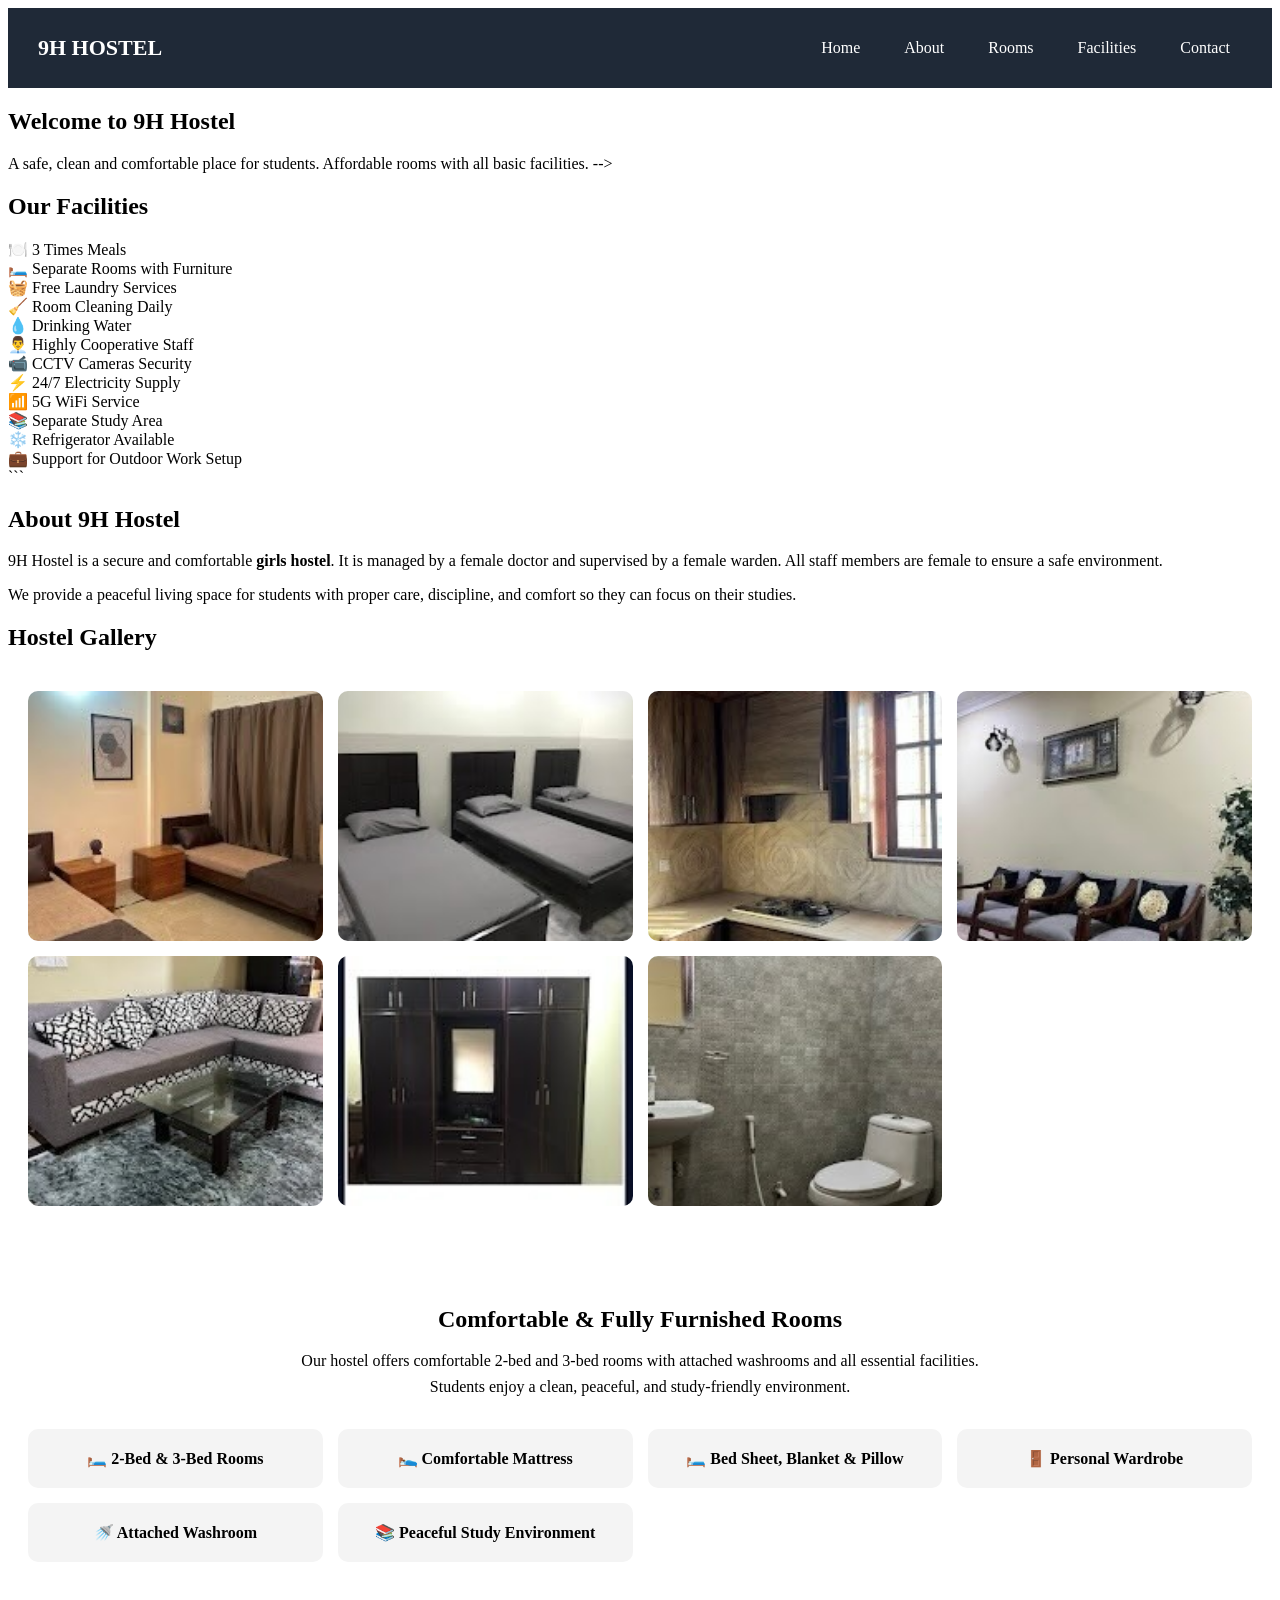
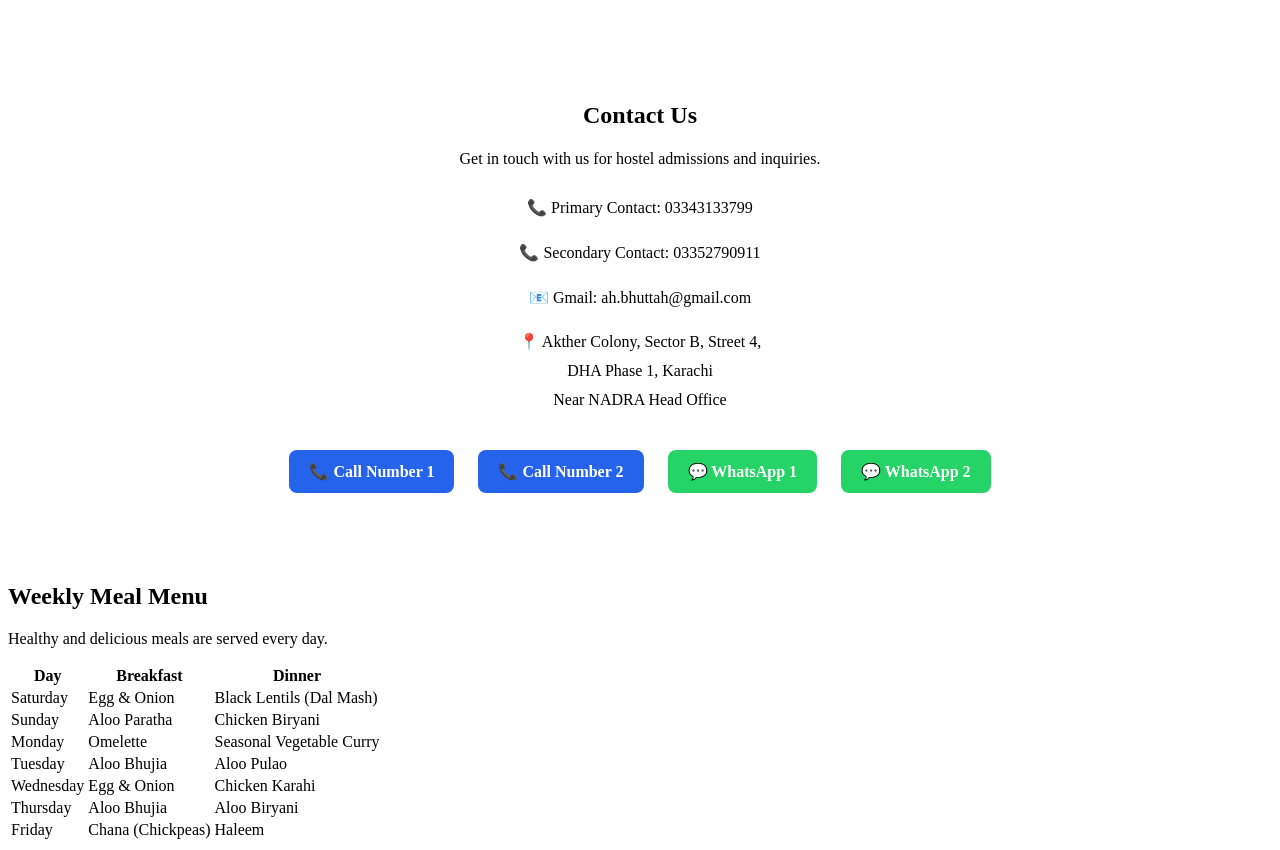
==== index.html @ cf6585cd "Update index.html" ====
<!DOCTYPE html> <html> <head>
  <title>9H Hostel</title>
  <link rel="stylesheet" href="style.css">
</head> <body> <!-- NAVBAR START --> <header class="navbar"> <div class="logo">9H HOSTEL</div> <ul class="nav-links"> <li><a href="#home">Home</a></li> <li><a href="#about">About</a></li> <li><a href="#rooms">Rooms</a></li> <li><a href="#facilities">Facilities</a></li> <li><a href="#contact">Contact</a></li> </ul> </header> <!-- NAVBAR END --> 
 <!-- HERO SECTION START --> <section id="home" class="hero"> <div class="hero-content"> <h1>Welcome to 9H Hostel</h1> <p> A safe, clean and comfortable place for students. Affordable rooms with all basic facilities.
   --> <section id="facilities" class="facilities"> <h2>Our Facilities</h2> <div class="facilities-grid"> <div class="facility-card">🍽️ 3 Times Meals</div> <div class="facility-card">🛏️ Separate Rooms with Furniture</div> <div class="facility-card">🧺 Free Laundry Services</div> <div class="facility-card">🧹 Room Cleaning Daily</div> <div class="facility-card">💧 Drinking Water</div> <div class="facility-card">👨‍💼 Highly Cooperative Staff</div> <div class="facility-card">📹 CCTV Cameras Security</div> <div class="facility-card">⚡ 24/7 Electricity Supply</div> <div class="facility-card">📶 5G WiFi Service</div> <div class="facility-card">📚 Separate Study Area</div> <div class="facility-card">❄️ Refrigerator Available</div> <div class="facility-card">💼 Support for Outdoor Work Setup</div> </div> </section> <!-- FACILITIES SECTION END --> ```
   <!-- ABOUT SECTION START -->
<section id="about" class="about">

  <div class="about-container">

    <h2>About 9H Hostel</h2>

    <p>
      9H Hostel is a secure and comfortable <b>girls hostel</b>.
      It is managed by a female doctor and supervised by a female warden.
      All staff members are female to ensure a safe environment.
    </p>

    <p>
      We provide a peaceful living space for students with proper care,
      discipline, and comfort so they can focus on their studies.
    </p>

    
    </div>

  </div>

</section>
<!-- ABOUT SECTION END -->
<section id="gallery">
  <h2>Hostel Gallery</h2>

  <div class="gallery">
    <img src="images/bedroom.jpg" alt="Bedroom">
    <img src="images/bedroom2.jpg" alt="Bedroom 2">
    <img src="images/kitchen.jpg" alt="Kitchen">
    <img src="images/lounge.jpg" alt="Lounge">
    <img src="images/sofa.jpg" alt="Sofa">
    <img src="images/wadrobe.jpg" alt="Wardrobe">
    <img src="images/washroom.jpg" alt="Washroom">
  </div>
</section>   
 <!-- ROOMS SECTION START -->

<section id="rooms" class="rooms">

  <h2>Comfortable & Fully Furnished Rooms</h2>

  <p>
    Our hostel offers comfortable 2-bed and 3-bed rooms with attached washrooms
    and all essential facilities. Students enjoy a clean, peaceful, and
    study-friendly environment.
  </p>

  <div class="rooms-grid">

    <div class="room-card">
      🛏️ 2-Bed & 3-Bed Rooms
    </div>

    <div class="room-card">
      🛌 Comfortable Mattress
    </div>

    <div class="room-card">
      🛏️ Bed Sheet, Blanket & Pillow
    </div>

    <div class="room-card">
      🚪 Personal Wardrobe
    </div>

    <div class="room-card">
      🚿 Attached Washroom
    </div>

    <div class="room-card">
      📚 Peaceful Study Environment
    </div>

  </div>

</section>

<!-- ROOMS SECTION END -->   
<!-- CONTACT SECTION START -->

<section id="contact" class="contact">

  <h2>Contact Us</h2>

  <p>Get in touch with us for hostel admissions and inquiries.</p>

  <div class="contact-info">

    <p>📞 Primary Contact: 03343133799</p>

    <p>📞 Secondary Contact: 03352790911</p>

    <p>📧 Gmail: ah.bhuttah@gmail.com</p>

    <p>
      📍 Akther Colony, Sector B, Street 4,<br>
      DHA Phase 1, Karachi<br>
      Near NADRA Head Office
    </p>

  </div>

  <div class="contact-buttons">

    <a href="tel:+923343133799" class="call-btn">
      📞 Call Number 1
    </a>

    <a href="tel:+923352790911" class="call-btn">
      📞 Call Number 2
    </a>

    <a href="https://wa.me/923343133799" target="_blank" class="whatsapp-btn">
      💬 WhatsApp 1
    </a>

    <a href="https://wa.me/923352790911" target="_blank" class="whatsapp-btn">
      💬 WhatsApp 2
    </a>

  </div>

</section>

<!-- CONTACT SECTION END -->
<!-- WEEKLY MEAL MENU SECTION START -->

<section id="menu" class="menu">

  <h2>Weekly Meal Menu</h2>
  <p>Healthy and delicious meals are served every day.</p>

  <div class="menu-table">

    <table>
      <tr>
        <th>Day</th>
        <th>Breakfast</th>
        <th>Dinner</th>
      </tr>

      <tr>
        <td>Saturday</td>
        <td>Egg & Onion</td>
        <td>Black Lentils (Dal Mash)</td>
      </tr>

      <tr>
        <td>Sunday</td>
        <td>Aloo Paratha</td>
        <td>Chicken Biryani</td>
      </tr>

      <tr>
        <td>Monday</td>
        <td>Omelette</td>
        <td>Seasonal Vegetable Curry</td>
      </tr>

      <tr>
        <td>Tuesday</td>
        <td>Aloo Bhujia</td>
        <td>Aloo Pulao</td>
      </tr>

      <tr>
        <td>Wednesday</td>
        <td>Egg & Onion</td>
        <td>Chicken Karahi</td>
      </tr>

      <tr>
        <td>Thursday</td>
        <td>Aloo Bhujia</td>
        <td>Aloo Biryani</td>
      </tr>

      <tr>
        <td>Friday</td>
        <td>Chana (Chickpeas)</td>
        <td>Haleem</td>
      </tr>

    </table>

  </div>

</section>

<!-- WEEKLY MEAL MENU SECTION END -->
---- style.css ----
<style> body { margin: 0; font-family: Arial, sans-serif; } /* NAVBAR START */ .navbar { display: flex; justify-content: space-between; align-items: center; background: #1f2937; padding: 15px 30px; } .logo { color: white; font-size: 22px; font-weight: bold; } .nav-links { list-style: none; display: flex; gap: 20px; } .nav-links a { color: white; text-decoration: none; padding: 8px 12px; } .nav-links a:hover { background: #3b82f6; border-radius: 5px; } 
.gallery {
  display: grid;
  grid-template-columns: repeat(auto-fit, minmax(250px, 1fr));
  gap: 15px;
  padding: 20px;
}

.gallery img {
  width: 100%;
  height: 250px;
  object-fit: cover;
  border-radius: 10px;
}
/* ROOMS SECTION */

.rooms {
  padding: 60px 20px;
  text-align: center;
}

.rooms h2 {
  margin-bottom: 15px;
}

.rooms p {
  max-width: 700px;
  margin: 0 auto 30px;
  line-height: 1.6;
}

.rooms-grid {
  display: grid;
  grid-template-columns: repeat(auto-fit, minmax(250px, 1fr));
  gap: 15px;
}

.room-card {
  background: #f4f4f4;
  padding: 20px;
  border-radius: 10px;
  font-weight: bold;
}
/* CONTACT SECTION */

.contact {
  padding: 60px 20px;
  text-align: center;
}

.contact h2 {
  margin-bottom: 15px;
}

.contact p {
  line-height: 1.8;
}

.contact-info {
  margin: 20px 0;
}

.contact-buttons {
  margin-top: 25px;
}

.call-btn,
.whatsapp-btn {
  display: inline-block;
  margin: 10px;
  padding: 12px 20px;
  text-decoration: none;
  border-radius: 8px;
  font-weight: bold;
}

.call-btn {
  background: #2563eb;
  color: white;
}

.whatsapp-btn {
  background: #25d366;
  color: white;
}
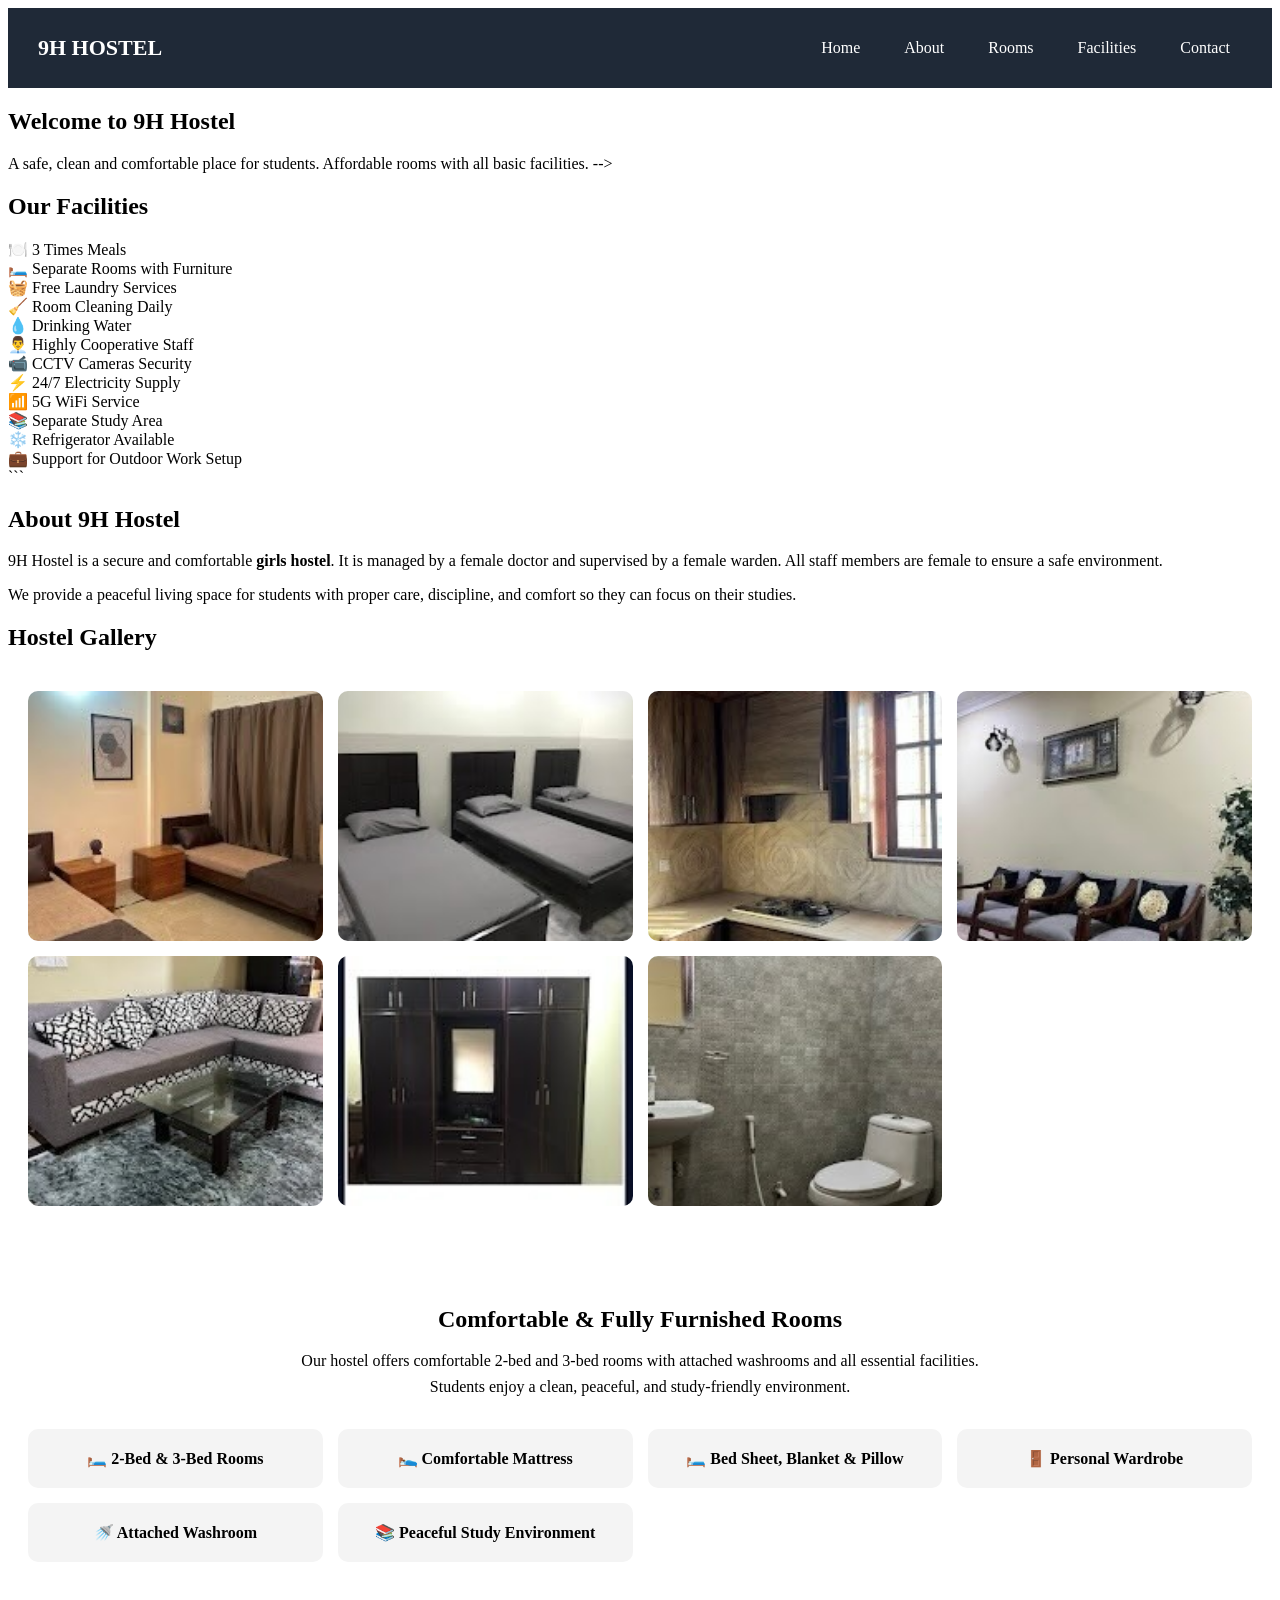
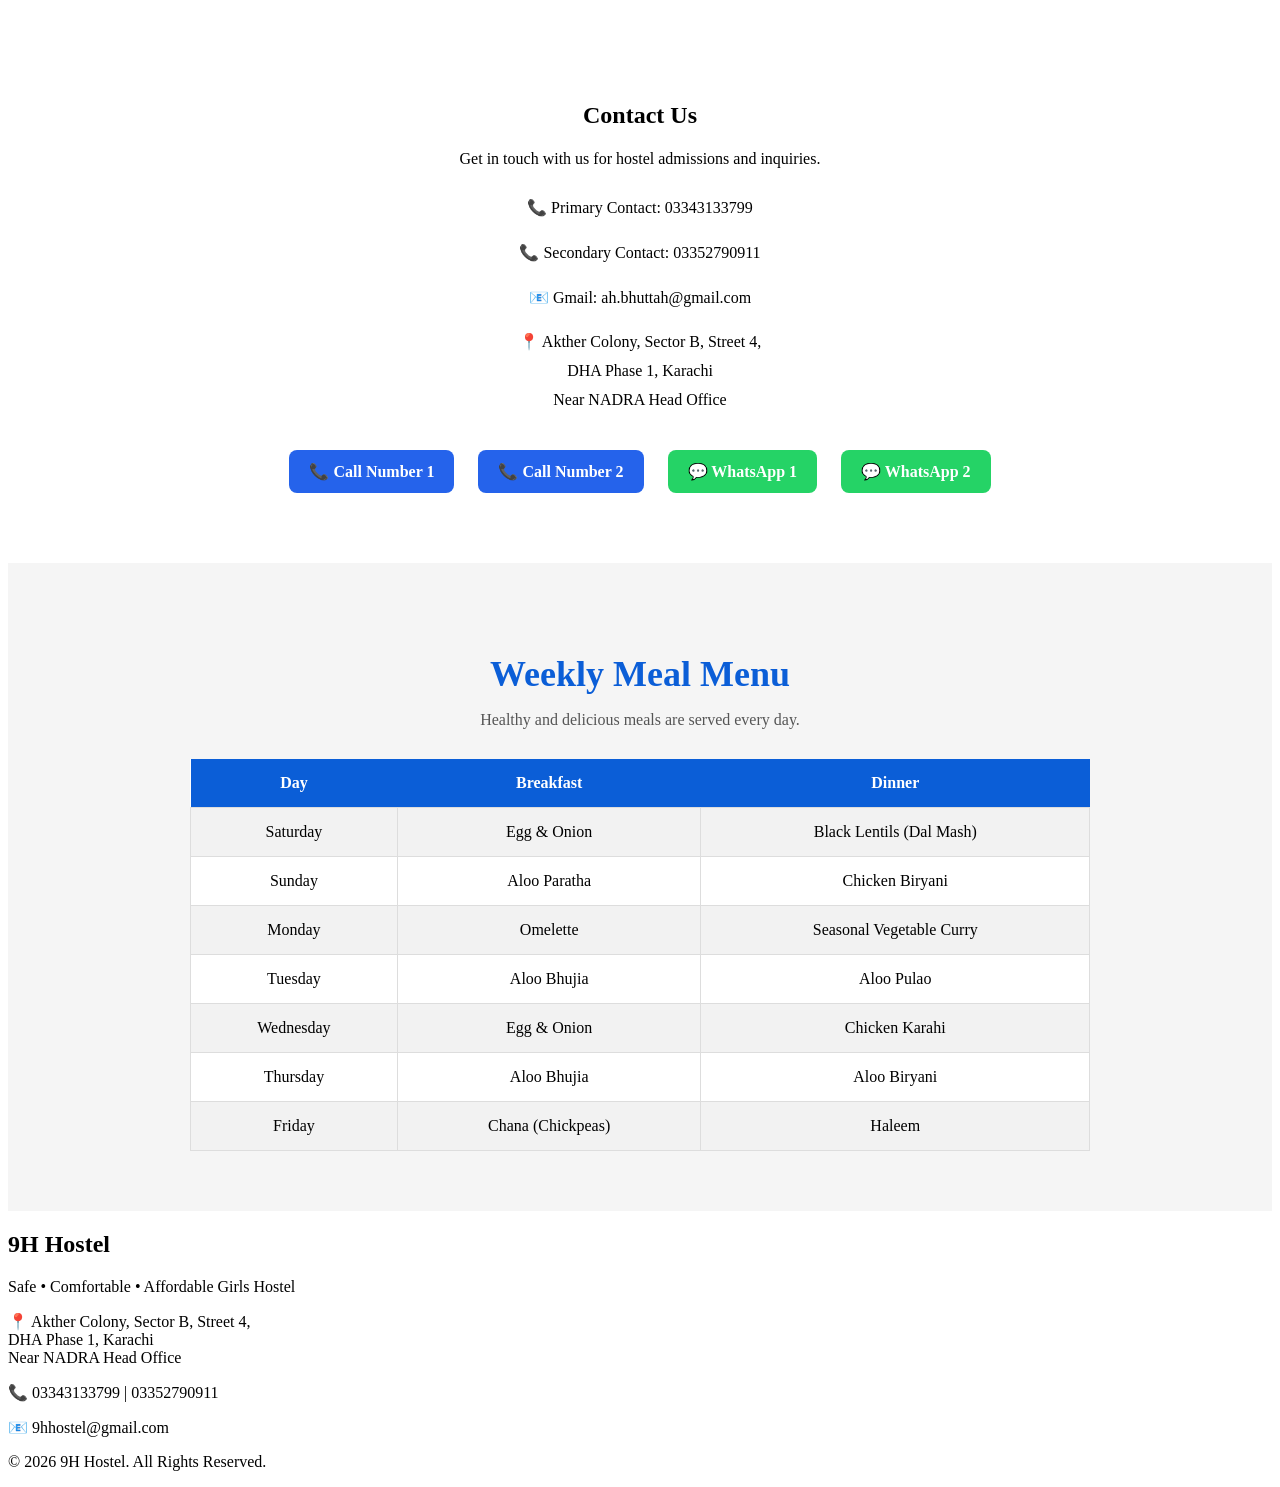
==== commit e7a50c70: "Update index.html" ====
--- a/index.html
+++ b/index.html
@@ -197,3 +197,28 @@
 </section>
 
 <!-- WEEKLY MEAL MENU SECTION END -->
+<!-- FOOTER SECTION START -->
+
+<footer class="footer">
+
+  <h2>9H Hostel</h2>
+
+  <p>Safe • Comfortable • Affordable Girls Hostel</p>
+
+  <p>
+    📍 Akther Colony, Sector B, Street 4,<br>
+    DHA Phase 1, Karachi<br>
+    Near NADRA Head Office
+  </p>
+
+  <p>📞 03343133799 | 03352790911</p>
+
+  <p>📧 9hhostel@gmail.com</p>
+
+  <p class="copyright">
+    © 2026 9H Hostel. All Rights Reserved.
+  </p>
+
+</footer>
+
+<!-- FOOTER SECTION END -->
--- a/style.css
+++ b/style.css
@@ -83,3 +83,50 @@
   background: #25d366;
   color: white;
 }
+/* =========================
+ /* ===== Weekly Meal Menu ===== */
+
+.menu {
+    padding: 60px 20px;
+    background-color: #f5f5f5;
+    text-align: center;
+}
+
+.menu h2 {
+    color: #0b5ed7;
+    font-size: 36px;
+    margin-bottom: 10px;
+}
+
+.menu p {
+    color: #555;
+    margin-bottom: 30px;
+}
+
+.menu table {
+    width: 90%;
+    max-width: 900px;
+    margin: auto;
+    border-collapse: collapse;
+    background: white;
+}
+
+.menu th {
+    background-color: #0b5ed7;
+    color: white;
+    padding: 15px;
+}
+
+.menu td {
+    border: 1px solid #ddd;
+    padding: 15px;
+}
+
+.menu tr:nth-child(even) {
+    background-color: #f2f2f2;
+}
+
+.menu tr:hover {
+    background-color: #dbeafe;
+}
+
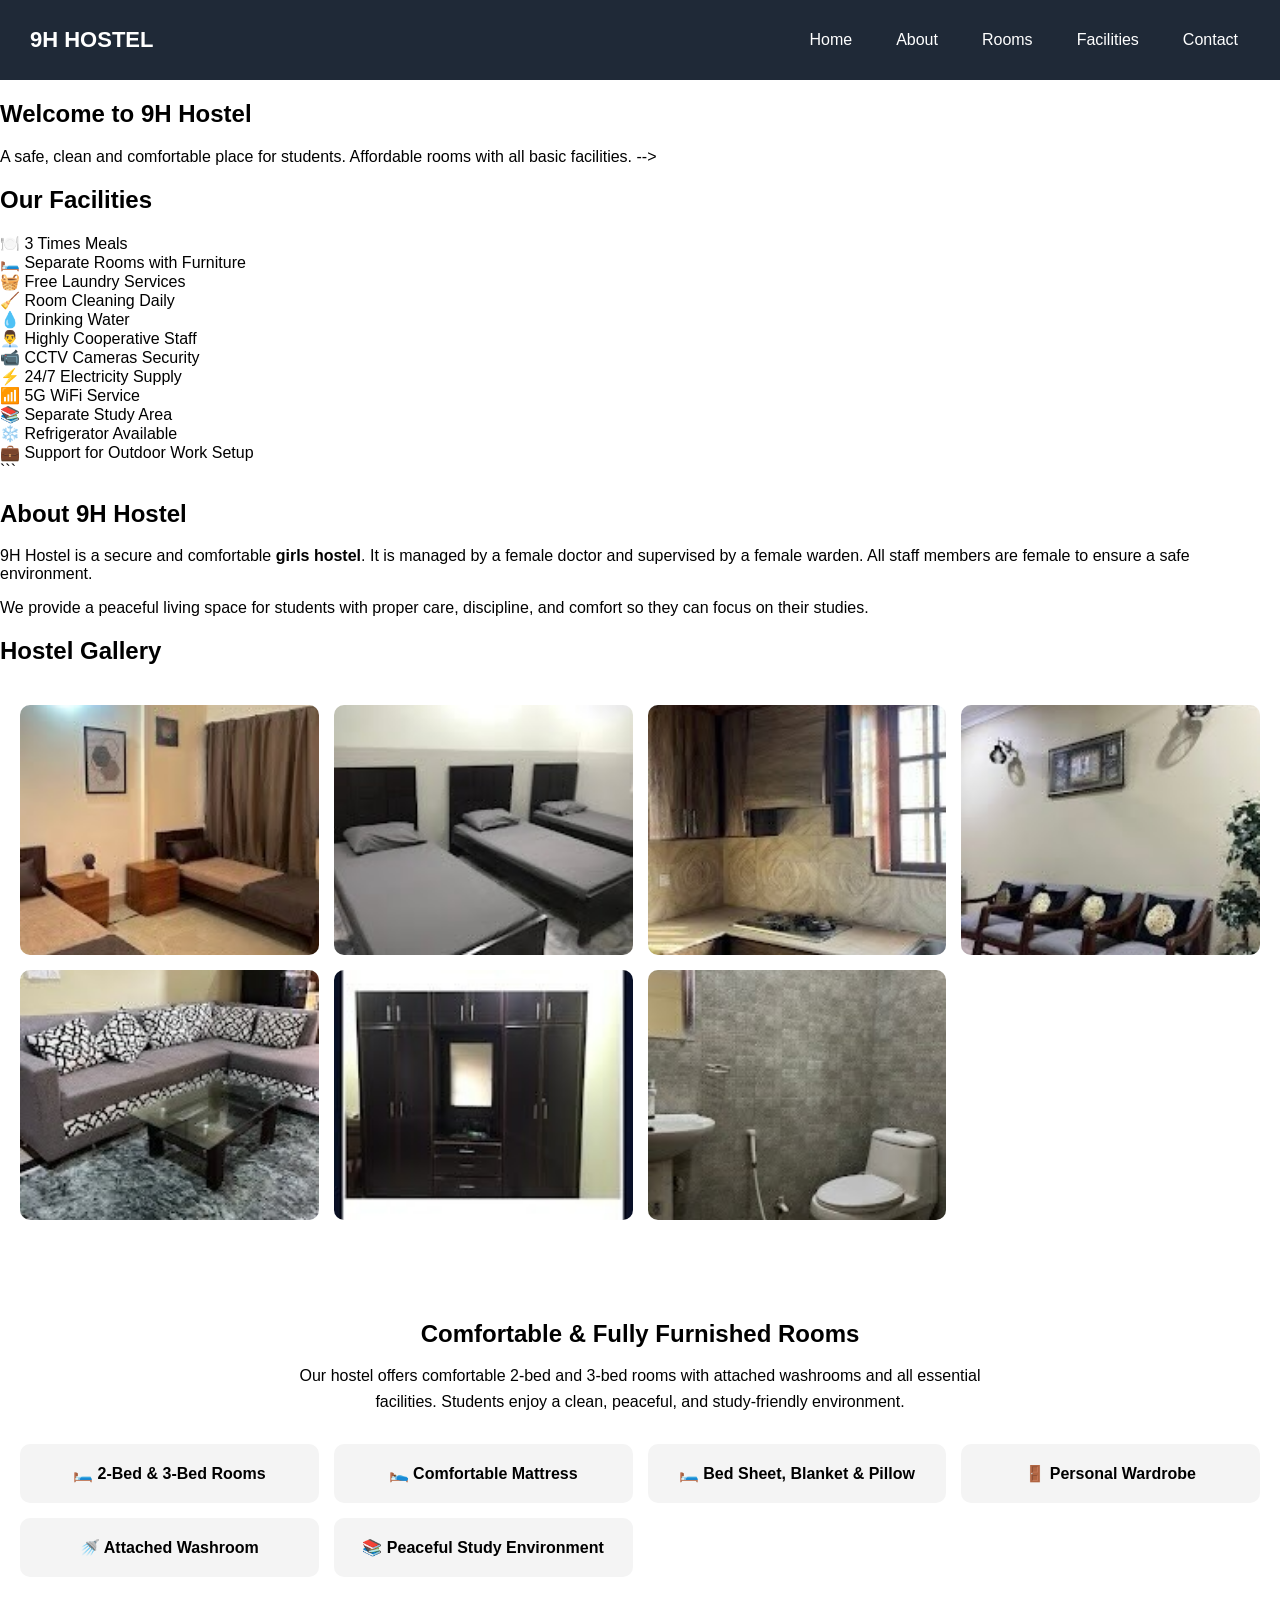
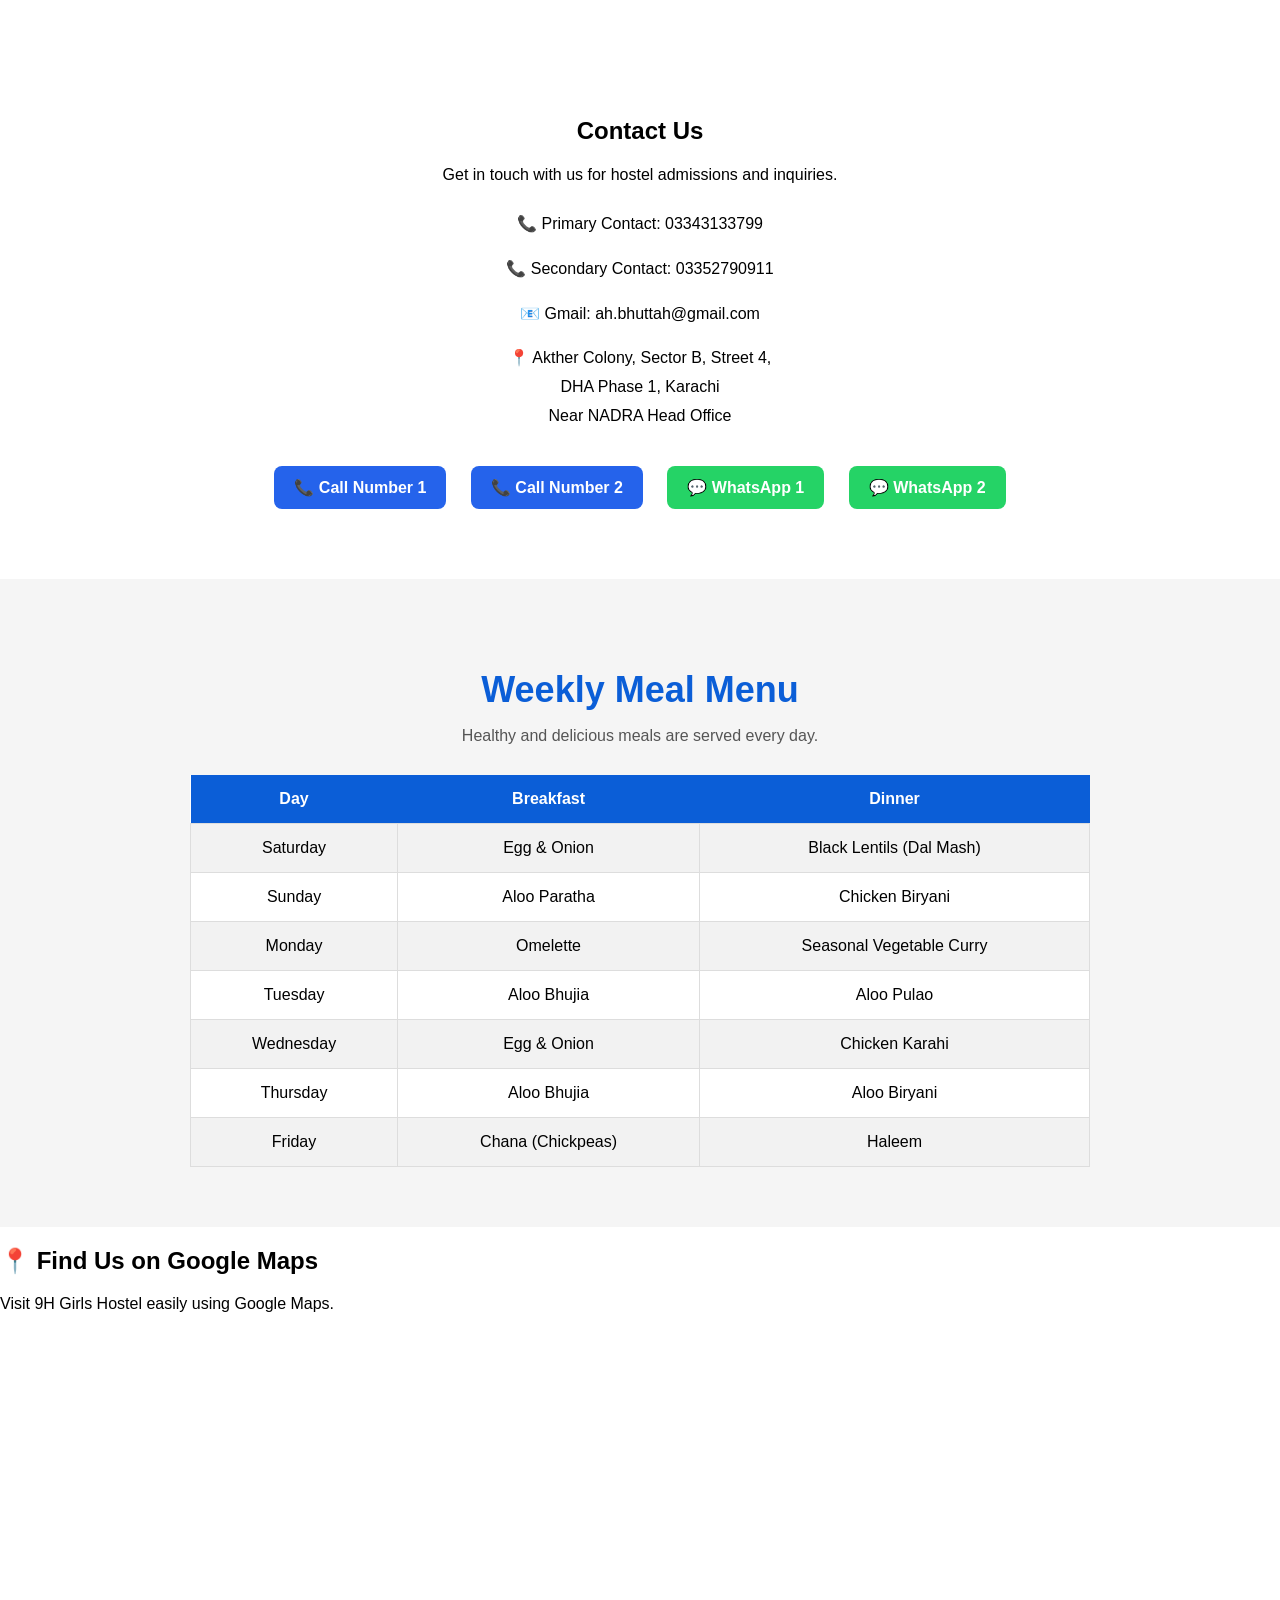
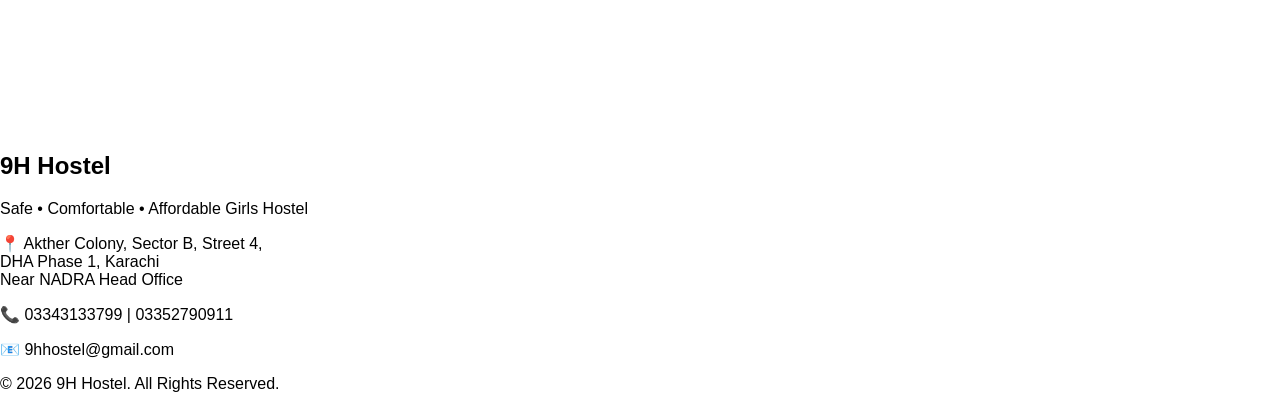
==== commit 2a0da126: "Update index.html" ====
--- a/index.html
+++ b/index.html
@@ -197,6 +197,26 @@
 </section>
 
 <!-- WEEKLY MEAL MENU SECTION END -->
+ <!-- GOOGLE MAPS SECTION START -->
+
+<section id="location" class="location">
+
+    <h2>📍 Find Us on Google Maps</h2>
+
+    <p>Visit 9H Girls Hostel easily using Google Maps.</p>
+
+    <iframe
+        src="https://www.google.com/maps/embed?pb=!1m18!1m12!1m3!1d3620.7200511533383!2d67.07142607552764!3d24.839245577943117!2m3!1f0!2f0!3f0!3m2!1i1024!2i768!4f13.1!3m3!1m2!1s0x3eb33d33022d6c7f%3A0x25e4f861cb5e87e3!2s9H%20Girls%20Hostel!5e0!3m2!1sen!2s!4v1783111095379!5m2!1sen!2s"
+        width="100%"
+        height="400"
+        style="border:0;"
+        allowfullscreen=""
+        loading="lazy">
+    </iframe>
+
+</section>
+
+<!-- GOOGLE MAPS SECTION END -->
 <!-- FOOTER SECTION START -->
 
 <footer class="footer">
--- a/style.css
+++ b/style.css
@@ -1,4 +1,4 @@
-<style> body { margin: 0; font-family: Arial, sans-serif; } /* NAVBAR START */ .navbar { display: flex; justify-content: space-between; align-items: center; background: #1f2937; padding: 15px 30px; } .logo { color: white; font-size: 22px; font-weight: bold; } .nav-links { list-style: none; display: flex; gap: 20px; } .nav-links a { color: white; text-decoration: none; padding: 8px 12px; } .nav-links a:hover { background: #3b82f6; border-radius: 5px; } 
+ body { margin: 0; font-family: Arial, sans-serif; } /* NAVBAR START */ .navbar { display: flex; justify-content: space-between; align-items: center; background: #1f2937; padding: 15px 30px; } .logo { color: white; font-size: 22px; font-weight: bold; } .nav-links { list-style: none; display: flex; gap: 20px; } .nav-links a { color: white; text-decoration: none; padding: 8px 12px; } .nav-links a:hover { background: #3b82f6; border-radius: 5px; } 
 .gallery {
   display: grid;
   grid-template-columns: repeat(auto-fit, minmax(250px, 1fr));
@@ -128,5 +128,36 @@
 
 .menu tr:hover {
     background-color: #dbeafe;
+
+/* ===== PROFESSIONAL FOOTER ===== */
+
+.footer {
+    background: linear-gradient(135deg, #0f172a, #1e293b);
+    color: #ffffff;
+    text-align: center;
+    padding: 50px 20px;
+    margin-top: 50px;
 }
 
+.footer h2 {
+    font-size: 34px;
+    color: #38bdf8;
+    margin-bottom: 15px;
+}
+
+.footer p {
+    font-size: 17px;
+    color: #e5e7eb;
+    line-height: 1.8;
+    margin: 8px 0;
+}
+
+.footer .copyright {
+    margin-top: 25px;
+    padding-top: 15px;
+    border-top: 1px solid #475569;
+    color: #94a3b8;
+    font-size: 15px;
+}
+
+
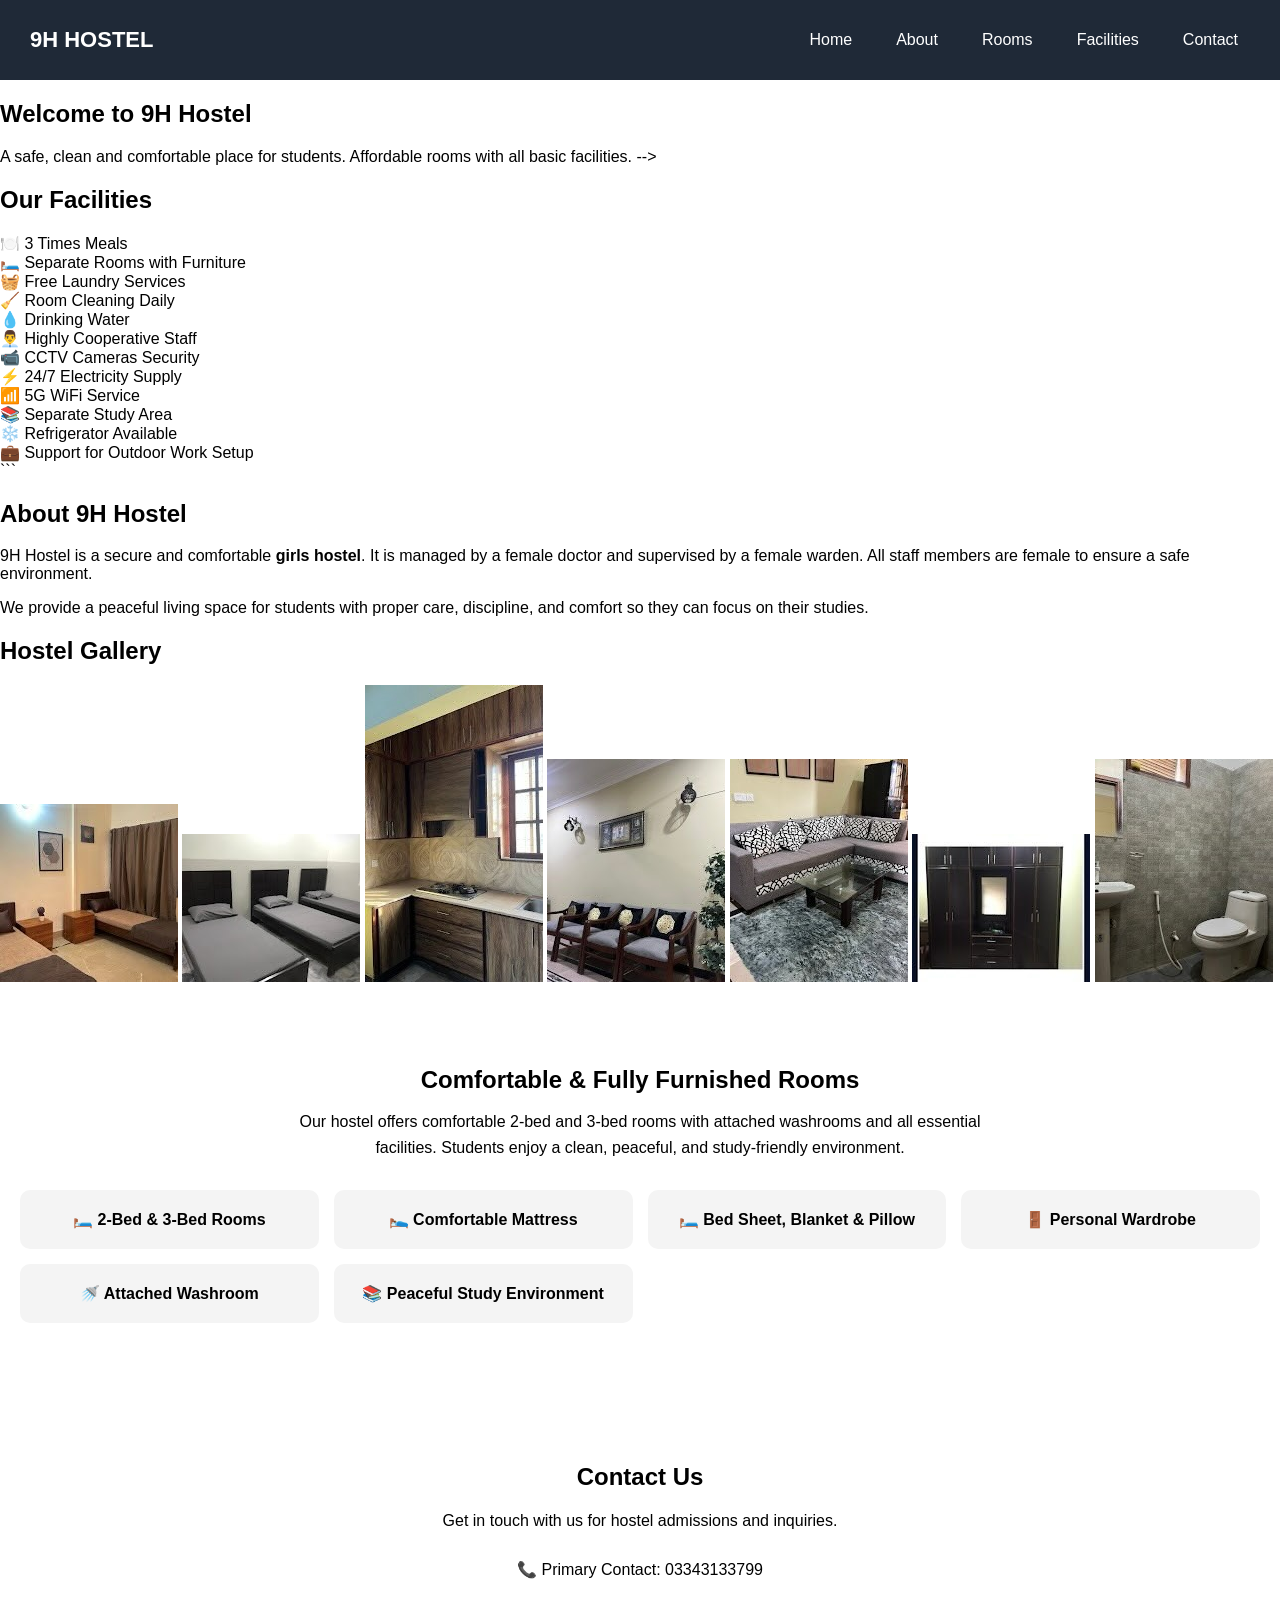
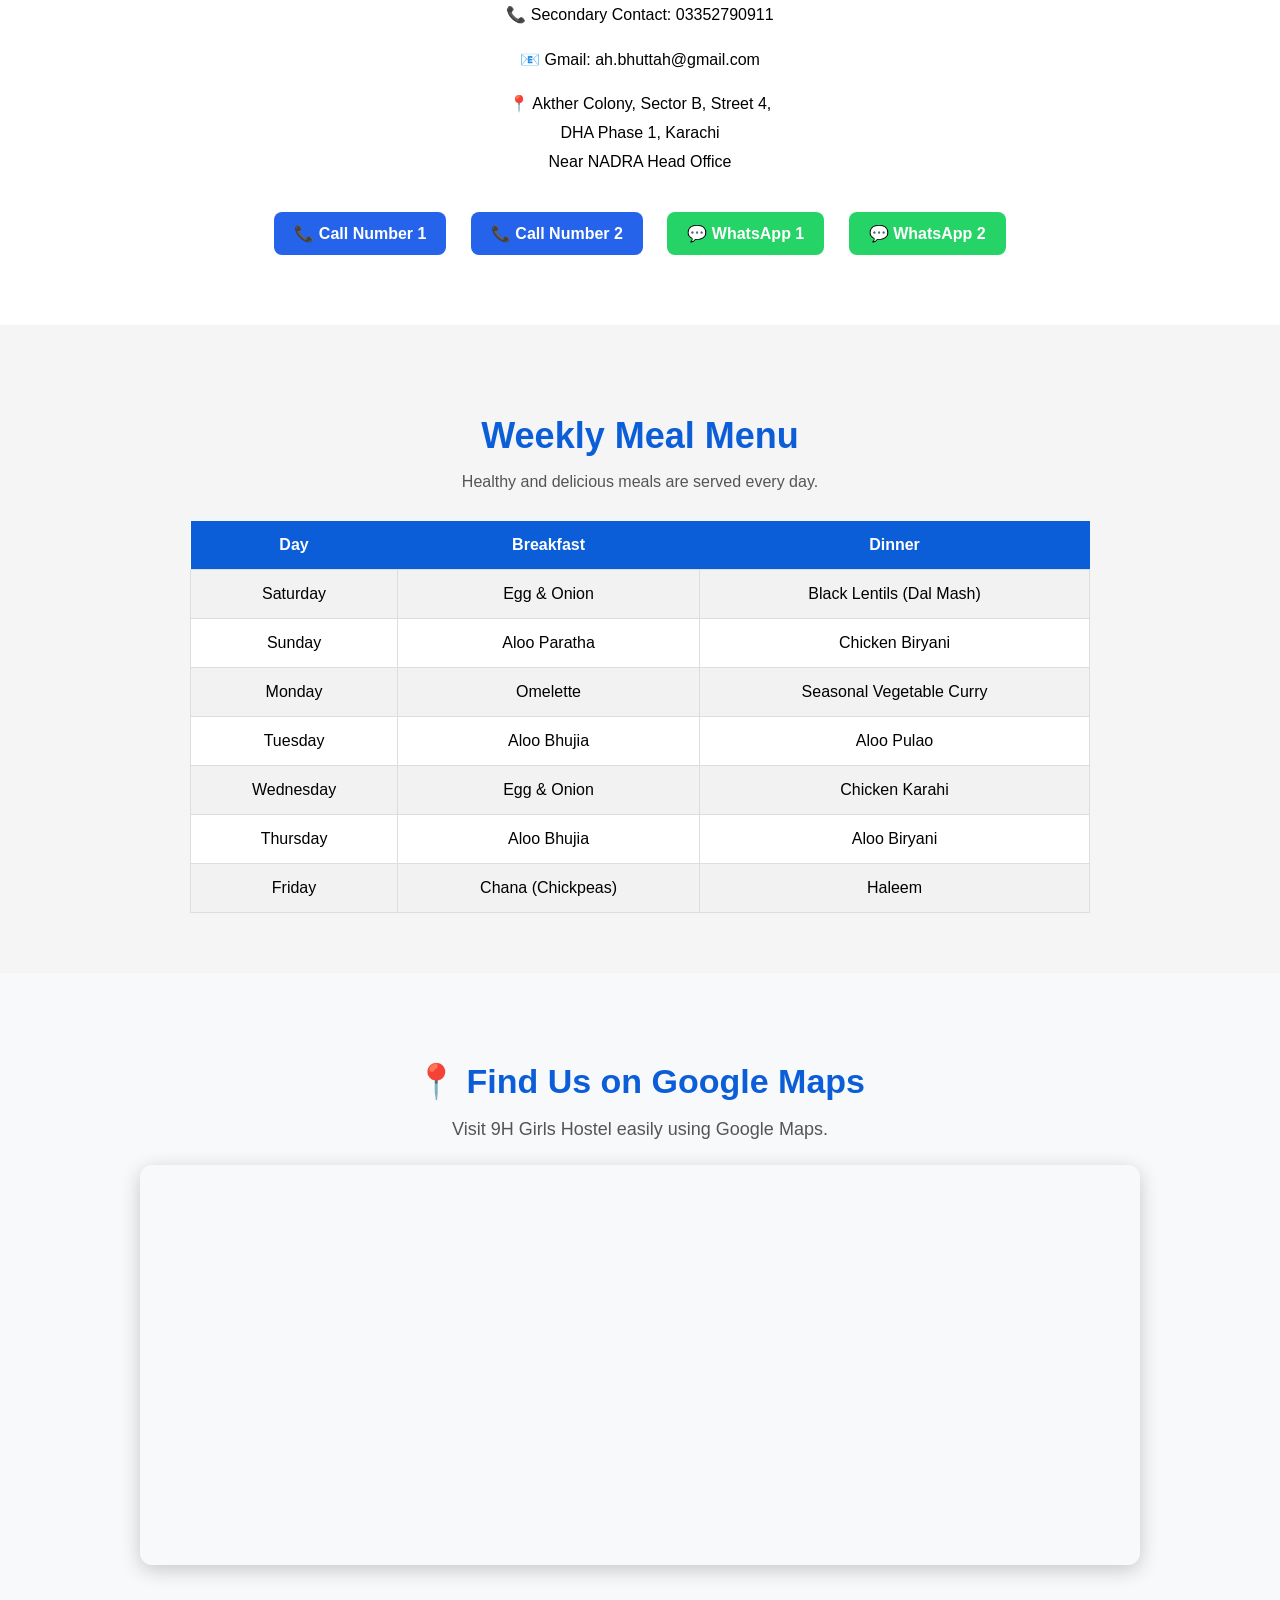
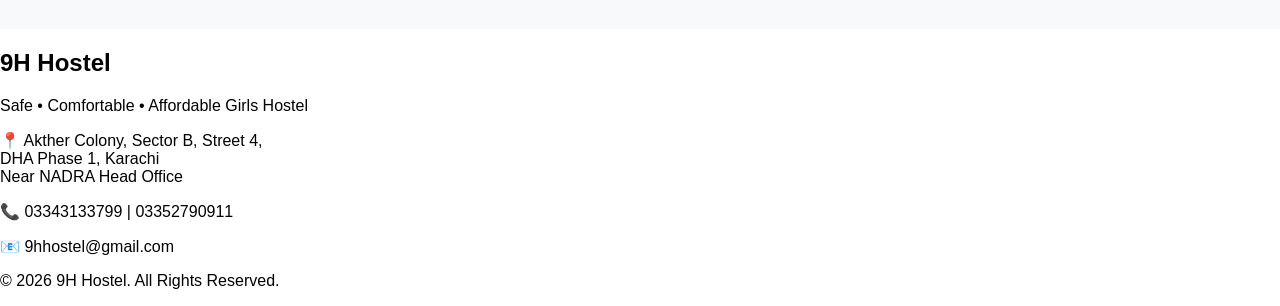
==== commit 34295851: "Update index.html" ====
--- a/index.html
+++ b/index.html
@@ -1,4 +1,21 @@
  <!DOCTYPE html> <html> <head>
+
+    <meta charset="UTF-8">
+
+    <meta name="viewport" content="width=device-width, initial-scale=1.0">
+
+    <title>9H Girls Hostel | Safe & Comfortable Girls Hostel in Karachi</title>
+
+    <meta name="description" content="9H Girls Hostel provides safe, clean and affordable accommodation for students in DHA Phase 1, Karachi. We offer furnished rooms, meals, Wi-Fi, security and a peaceful study environment.">
+
+    <meta name="keywords" content="Girls Hostel Karachi, Girls Hostel DHA Phase 1, Student Hostel Karachi, 9H Girls Hostel, Hostel Near NADRA Head Office, Girls Accommodation Karachi">
+
+    <meta name="author" content="9H Girls Hostel">
+
+<link rel="stylesheet" href="https://unpkg.com/aos@2.3.4/dist/aos.css">
+
+<link rel="stylesheet" href="style.css">
+</head>
   <title>9H Hostel</title>
   <link rel="stylesheet" href="style.css">
 </head> <body> <!-- NAVBAR START --> <header class="navbar"> <div class="logo">9H HOSTEL</div> <ul class="nav-links"> <li><a href="#home">Home</a></li> <li><a href="#about">About</a></li> <li><a href="#rooms">Rooms</a></li> <li><a href="#facilities">Facilities</a></li> <li><a href="#contact">Contact</a></li> </ul> </header> <!-- NAVBAR END --> 
--- a/style.css
+++ b/style.css
@@ -1,5 +1,15 @@
- body { margin: 0; font-family: Arial, sans-serif; } /* NAVBAR START */ .navbar { display: flex; justify-content: space-between; align-items: center; background: #1f2937; padding: 15px 30px; } .logo { color: white; font-size: 22px; font-weight: bold; } .nav-links { list-style: none; display: flex; gap: 20px; } .nav-links a { color: white; text-decoration: none; padding: 8px 12px; } .nav-links a:hover { background: #3b82f6; border-radius: 5px; } 
-.gallery {
+ body { margin: 0; font-family: Arial, sans-serif; } /* NAVBAR START */ .navbar { display: flex; justify-content: space-between; align-items: center; background: #1f2937; padding: 15px 30px; } .logo { color: white; font-size: 22px; font-weight: bold; } .nav-links { list-style: none; display: flex; gap: 20px; } .nav-links a {
+  color: white;
+  text-decoration: none;
+  padding: 8px 12px;
+  border-radius: 5px;
+  transition: all 0.3s ease;
+}
+
+.nav-links a:hover {
+  background: #3b82f6;
+  transform: translateY(-2px);
+}
   display: grid;
   grid-template-columns: repeat(auto-fit, minmax(250px, 1fr));
   gap: 15px;
@@ -11,6 +21,12 @@
   height: 250px;
   object-fit: cover;
   border-radius: 10px;
+  transition: transform 0.4s ease, box-shadow 0.4s ease;
+}
+
+.gallery img:hover {
+  transform: scale(1.05);
+  box-shadow: 0 10px 25px rgba(0, 0, 0, 0.25);
 }
 /* ROOMS SECTION */
 
@@ -40,6 +56,12 @@
   padding: 20px;
   border-radius: 10px;
   font-weight: bold;
+  transition: all 0.3s ease;
+}
+
+.room-card:hover {
+  transform: translateY(-8px);
+  box-shadow: 0 12px 25px rgba(0, 0, 0, 0.18);
 }
 /* CONTACT SECTION */
 
@@ -125,39 +147,34 @@
 .menu tr:nth-child(even) {
     background-color: #f2f2f2;
 }
-
 .menu tr:hover {
     background-color: #dbeafe;
-
-/* ===== PROFESSIONAL FOOTER ===== */
-
-.footer {
-    background: linear-gradient(135deg, #0f172a, #1e293b);
-    color: #ffffff;
-    text-align: center;
-    padding: 50px 20px;
-    margin-top: 50px;
 }
 
-.footer h2 {
-    font-size: 34px;
-    color: #38bdf8;
-    margin-bottom: 15px;
+/* ===== GOOGLE MAPS ===== */
+
+.location {
+    padding: 60px 20px;
+    text-align: center;
+    background: #f8f9fa;
 }
 
-.footer p {
-    font-size: 17px;
-    color: #e5e7eb;
-    line-height: 1.8;
-    margin: 8px 0;
+.location h2 {
+    font-size: 34px;
+    margin-bottom: 10px;
+    color: #0b5ed7;
 }
 
-.footer .copyright {
-    margin-top: 25px;
-    padding-top: 15px;
-    border-top: 1px solid #475569;
-    color: #94a3b8;
-    font-size: 15px;
+.location p {
+    margin-bottom: 25px;
+    color: #555;
+    font-size: 18px;
 }
 
-
+.location iframe {
+    width: 100%;
+    max-width: 1000px;
+    border-radius: 12px;
+    box-shadow: 0 5px 20px rgba(0,0,0,0.2);
+}
+ 
--- a/style.css
+++ b/style.css
@@ -1,5 +1,15 @@
- body { margin: 0; font-family: Arial, sans-serif; } /* NAVBAR START */ .navbar { display: flex; justify-content: space-between; align-items: center; background: #1f2937; padding: 15px 30px; } .logo { color: white; font-size: 22px; font-weight: bold; } .nav-links { list-style: none; display: flex; gap: 20px; } .nav-links a { color: white; text-decoration: none; padding: 8px 12px; } .nav-links a:hover { background: #3b82f6; border-radius: 5px; } 
-.gallery {
+ body { margin: 0; font-family: Arial, sans-serif; } /* NAVBAR START */ .navbar { display: flex; justify-content: space-between; align-items: center; background: #1f2937; padding: 15px 30px; } .logo { color: white; font-size: 22px; font-weight: bold; } .nav-links { list-style: none; display: flex; gap: 20px; } .nav-links a {
+  color: white;
+  text-decoration: none;
+  padding: 8px 12px;
+  border-radius: 5px;
+  transition: all 0.3s ease;
+}
+
+.nav-links a:hover {
+  background: #3b82f6;
+  transform: translateY(-2px);
+}
   display: grid;
   grid-template-columns: repeat(auto-fit, minmax(250px, 1fr));
   gap: 15px;
@@ -11,6 +21,12 @@
   height: 250px;
   object-fit: cover;
   border-radius: 10px;
+  transition: transform 0.4s ease, box-shadow 0.4s ease;
+}
+
+.gallery img:hover {
+  transform: scale(1.05);
+  box-shadow: 0 10px 25px rgba(0, 0, 0, 0.25);
 }
 /* ROOMS SECTION */
 
@@ -40,6 +56,12 @@
   padding: 20px;
   border-radius: 10px;
   font-weight: bold;
+  transition: all 0.3s ease;
+}
+
+.room-card:hover {
+  transform: translateY(-8px);
+  box-shadow: 0 12px 25px rgba(0, 0, 0, 0.18);
 }
 /* CONTACT SECTION */
 
@@ -125,39 +147,34 @@
 .menu tr:nth-child(even) {
     background-color: #f2f2f2;
 }
-
 .menu tr:hover {
     background-color: #dbeafe;
-
-/* ===== PROFESSIONAL FOOTER ===== */
-
-.footer {
-    background: linear-gradient(135deg, #0f172a, #1e293b);
-    color: #ffffff;
-    text-align: center;
-    padding: 50px 20px;
-    margin-top: 50px;
 }
 
-.footer h2 {
-    font-size: 34px;
-    color: #38bdf8;
-    margin-bottom: 15px;
+/* ===== GOOGLE MAPS ===== */
+
+.location {
+    padding: 60px 20px;
+    text-align: center;
+    background: #f8f9fa;
 }
 
-.footer p {
-    font-size: 17px;
-    color: #e5e7eb;
-    line-height: 1.8;
-    margin: 8px 0;
+.location h2 {
+    font-size: 34px;
+    margin-bottom: 10px;
+    color: #0b5ed7;
 }
 
-.footer .copyright {
-    margin-top: 25px;
-    padding-top: 15px;
-    border-top: 1px solid #475569;
-    color: #94a3b8;
-    font-size: 15px;
+.location p {
+    margin-bottom: 25px;
+    color: #555;
+    font-size: 18px;
 }
 
-
+.location iframe {
+    width: 100%;
+    max-width: 1000px;
+    border-radius: 12px;
+    box-shadow: 0 5px 20px rgba(0,0,0,0.2);
+}
+ 
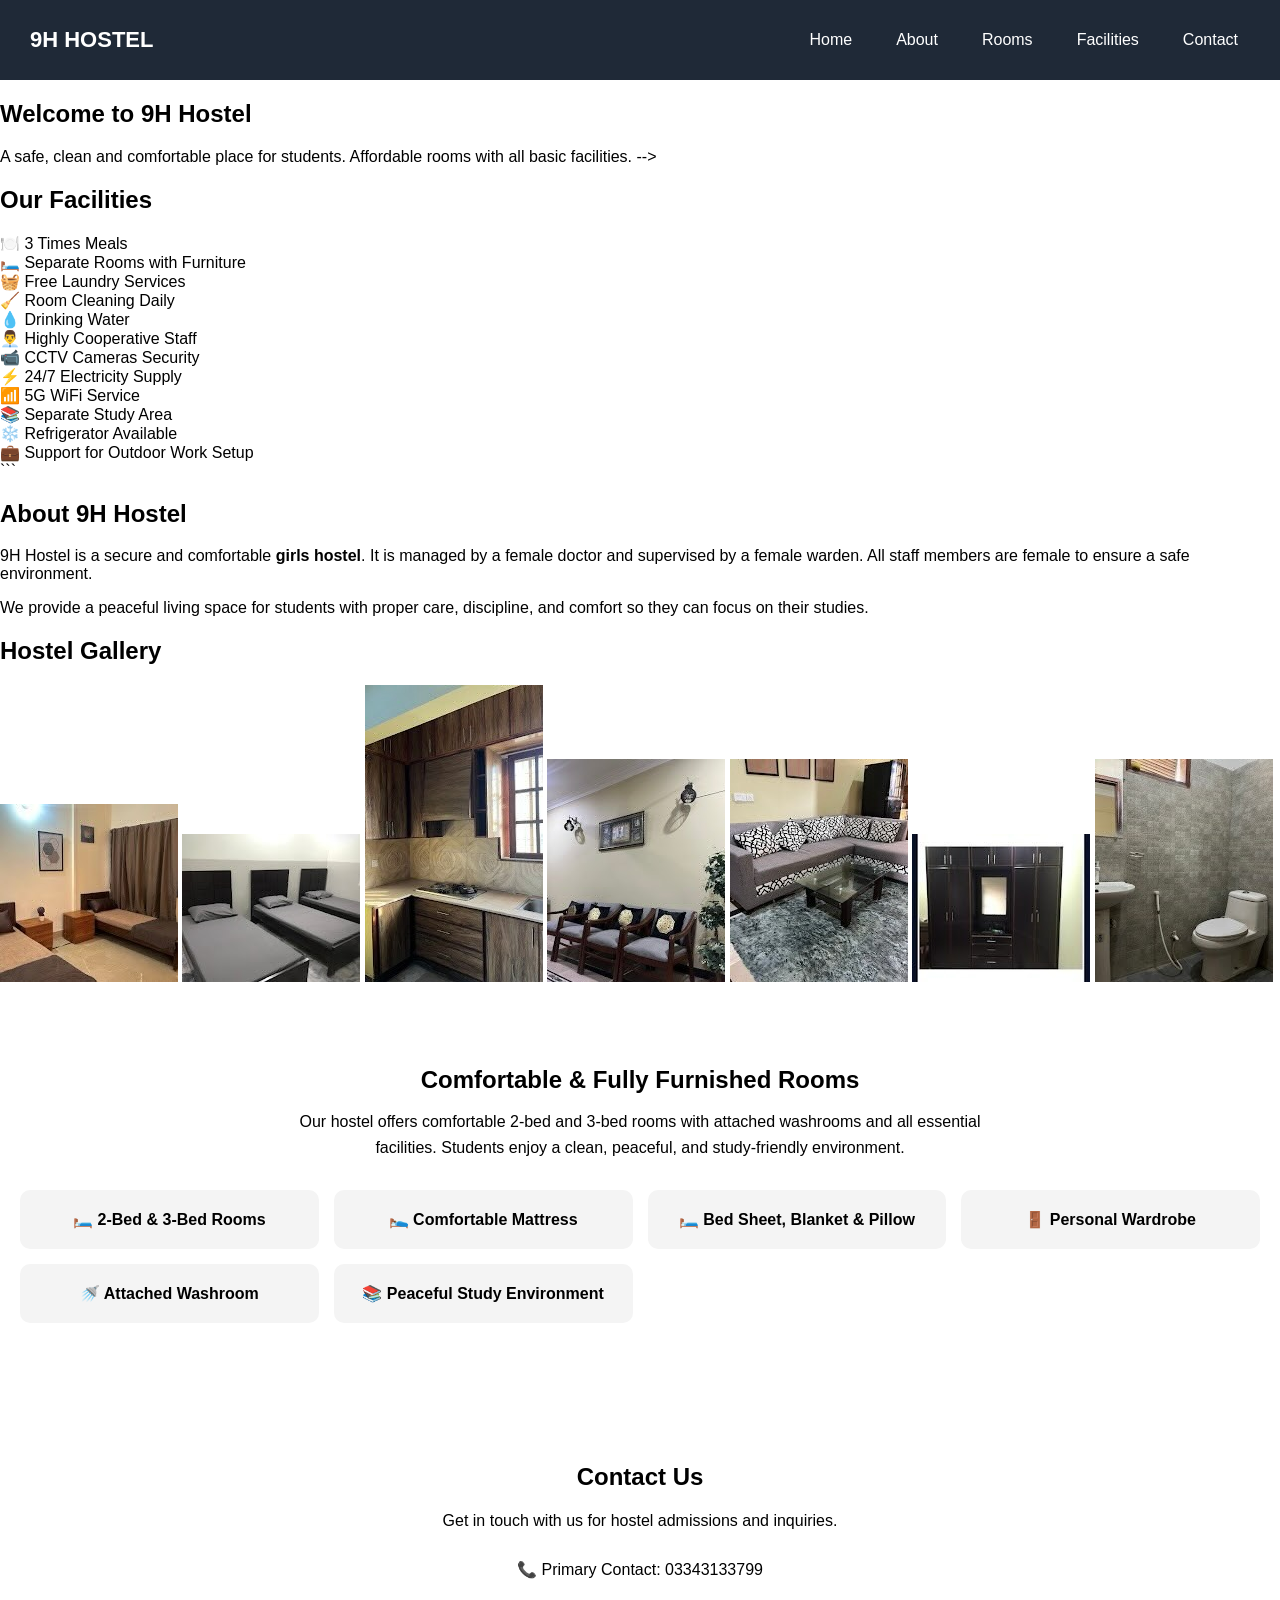
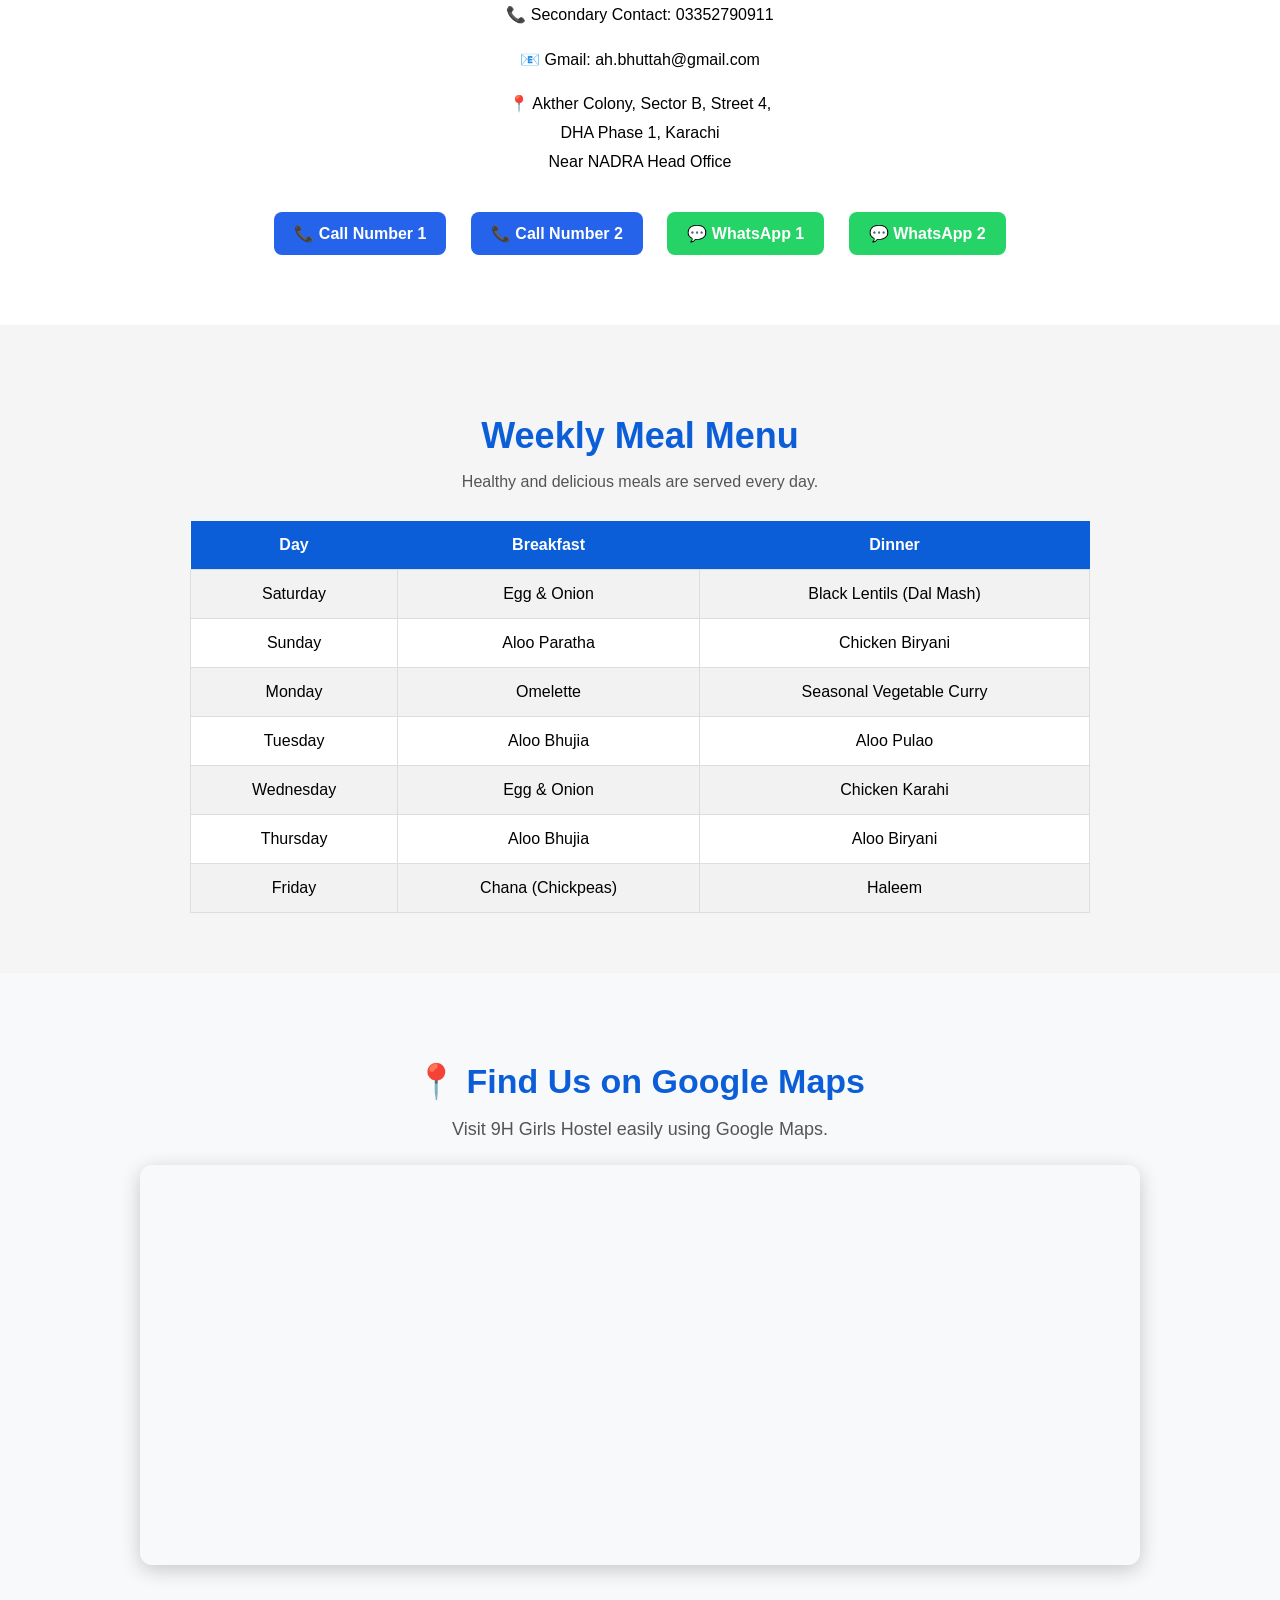
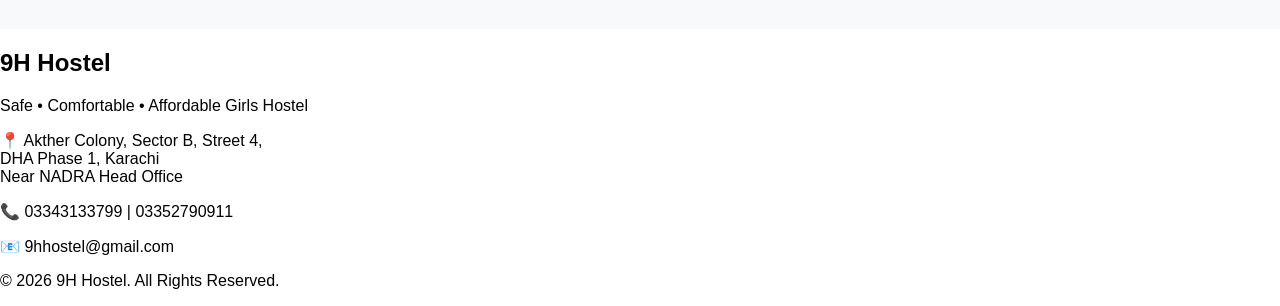
==== commit 9fb57dd2: "Update index.html" ====
--- a/index.html
+++ b/index.html
@@ -22,7 +22,7 @@
  <!-- HERO SECTION START --> <section id="home" class="hero"> <div class="hero-content"> <h1>Welcome to 9H Hostel</h1> <p> A safe, clean and comfortable place for students. Affordable rooms with all basic facilities.
    --> <section id="facilities" class="facilities"> <h2>Our Facilities</h2> <div class="facilities-grid"> <div class="facility-card">🍽️ 3 Times Meals</div> <div class="facility-card">🛏️ Separate Rooms with Furniture</div> <div class="facility-card">🧺 Free Laundry Services</div> <div class="facility-card">🧹 Room Cleaning Daily</div> <div class="facility-card">💧 Drinking Water</div> <div class="facility-card">👨‍💼 Highly Cooperative Staff</div> <div class="facility-card">📹 CCTV Cameras Security</div> <div class="facility-card">⚡ 24/7 Electricity Supply</div> <div class="facility-card">📶 5G WiFi Service</div> <div class="facility-card">📚 Separate Study Area</div> <div class="facility-card">❄️ Refrigerator Available</div> <div class="facility-card">💼 Support for Outdoor Work Setup</div> </div> </section> <!-- FACILITIES SECTION END --> ```
    <!-- ABOUT SECTION START -->
-<section id="about" class="about">
+<section id="about" class="about" data-aos="fade-up">
 
   <div class="about-container">
 
@@ -46,7 +46,7 @@
 
 </section>
 <!-- ABOUT SECTION END -->
-<section id="gallery">
+<section id="gallery" data-aos="fade-up">
   <h2>Hostel Gallery</h2>
 
   <div class="gallery">
@@ -61,7 +61,7 @@
 </section>   
  <!-- ROOMS SECTION START -->
 
-<section id="rooms" class="rooms">
+<section id="rooms" class="rooms" data-aos="fade-up">
 
   <h2>Comfortable & Fully Furnished Rooms</h2>
 
@@ -259,3 +259,14 @@
 </footer>
 
 <!-- FOOTER SECTION END -->
+<script src="https://unpkg.com/aos@2.3.4/dist/aos.js"></script>
+
+<script>
+AOS.init({
+  duration: 1000,
+  once: true
+});
+</script>
+
+</body>
+</html>
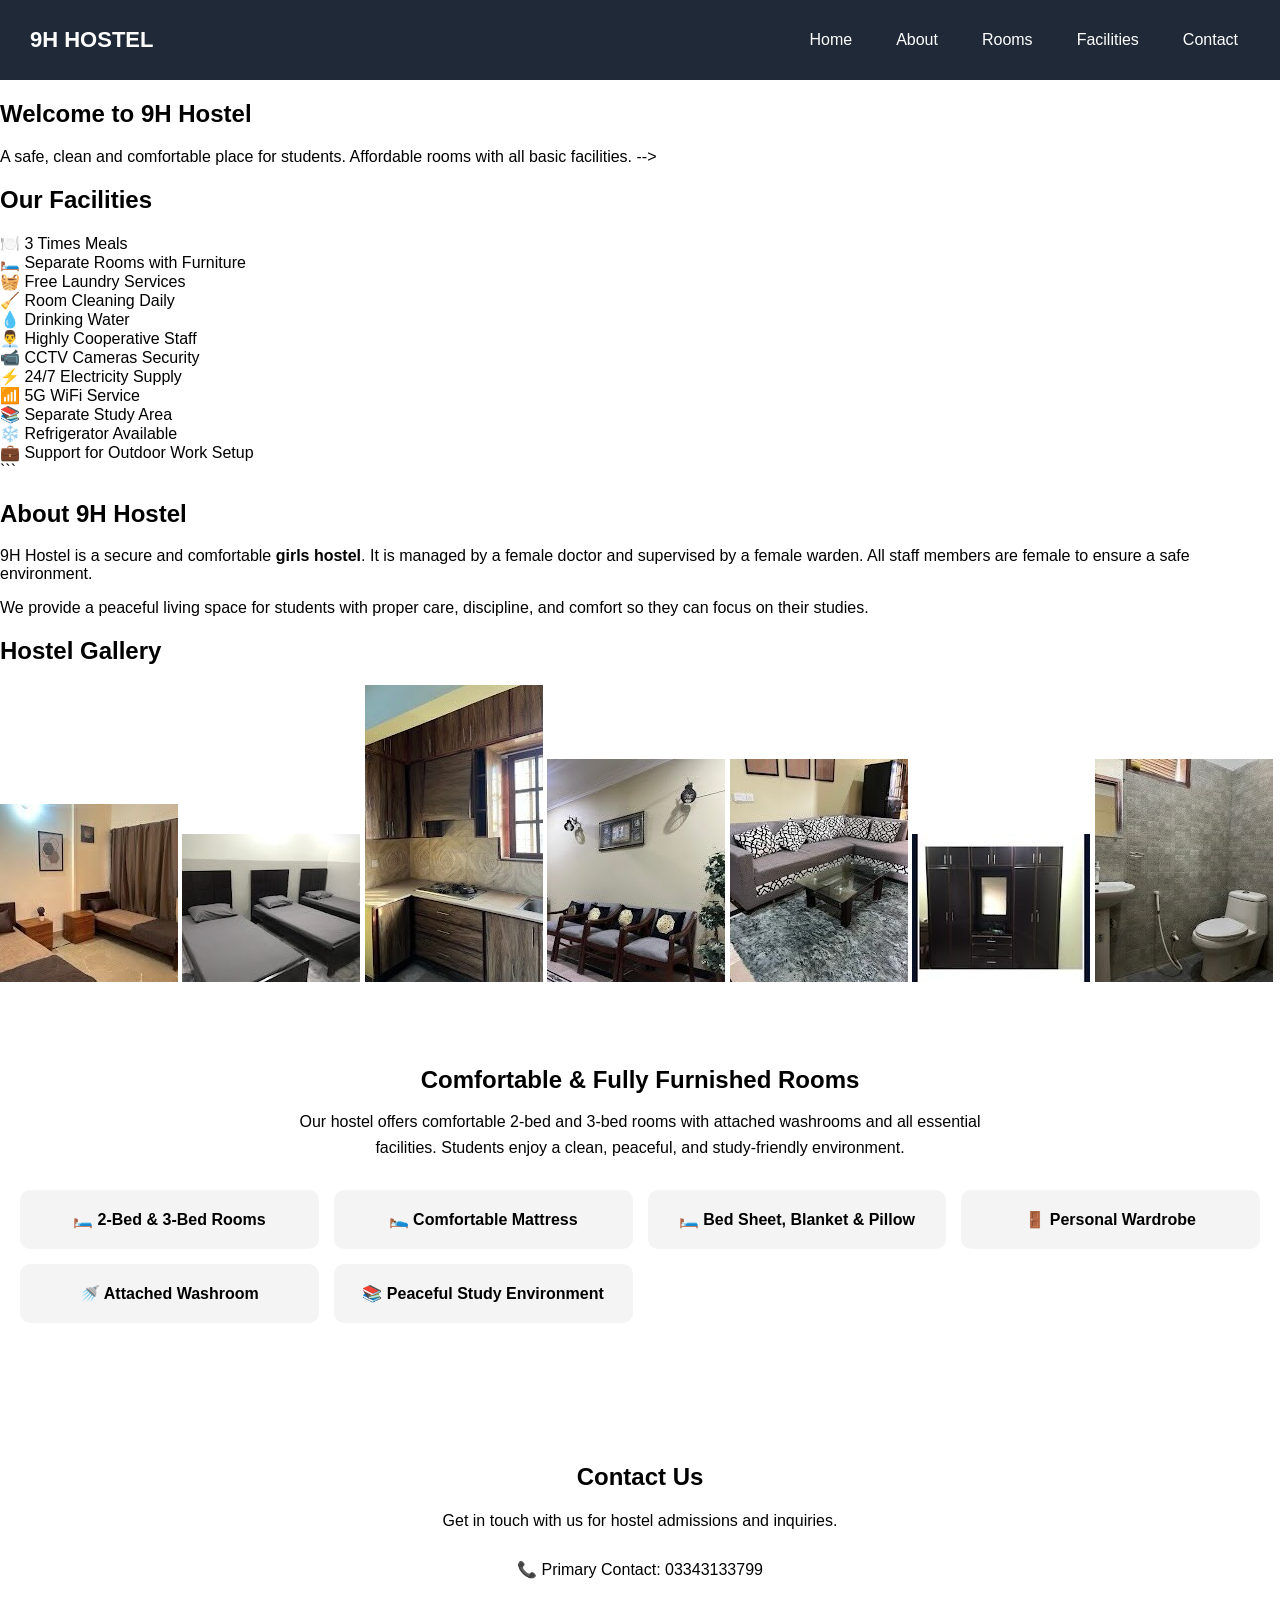
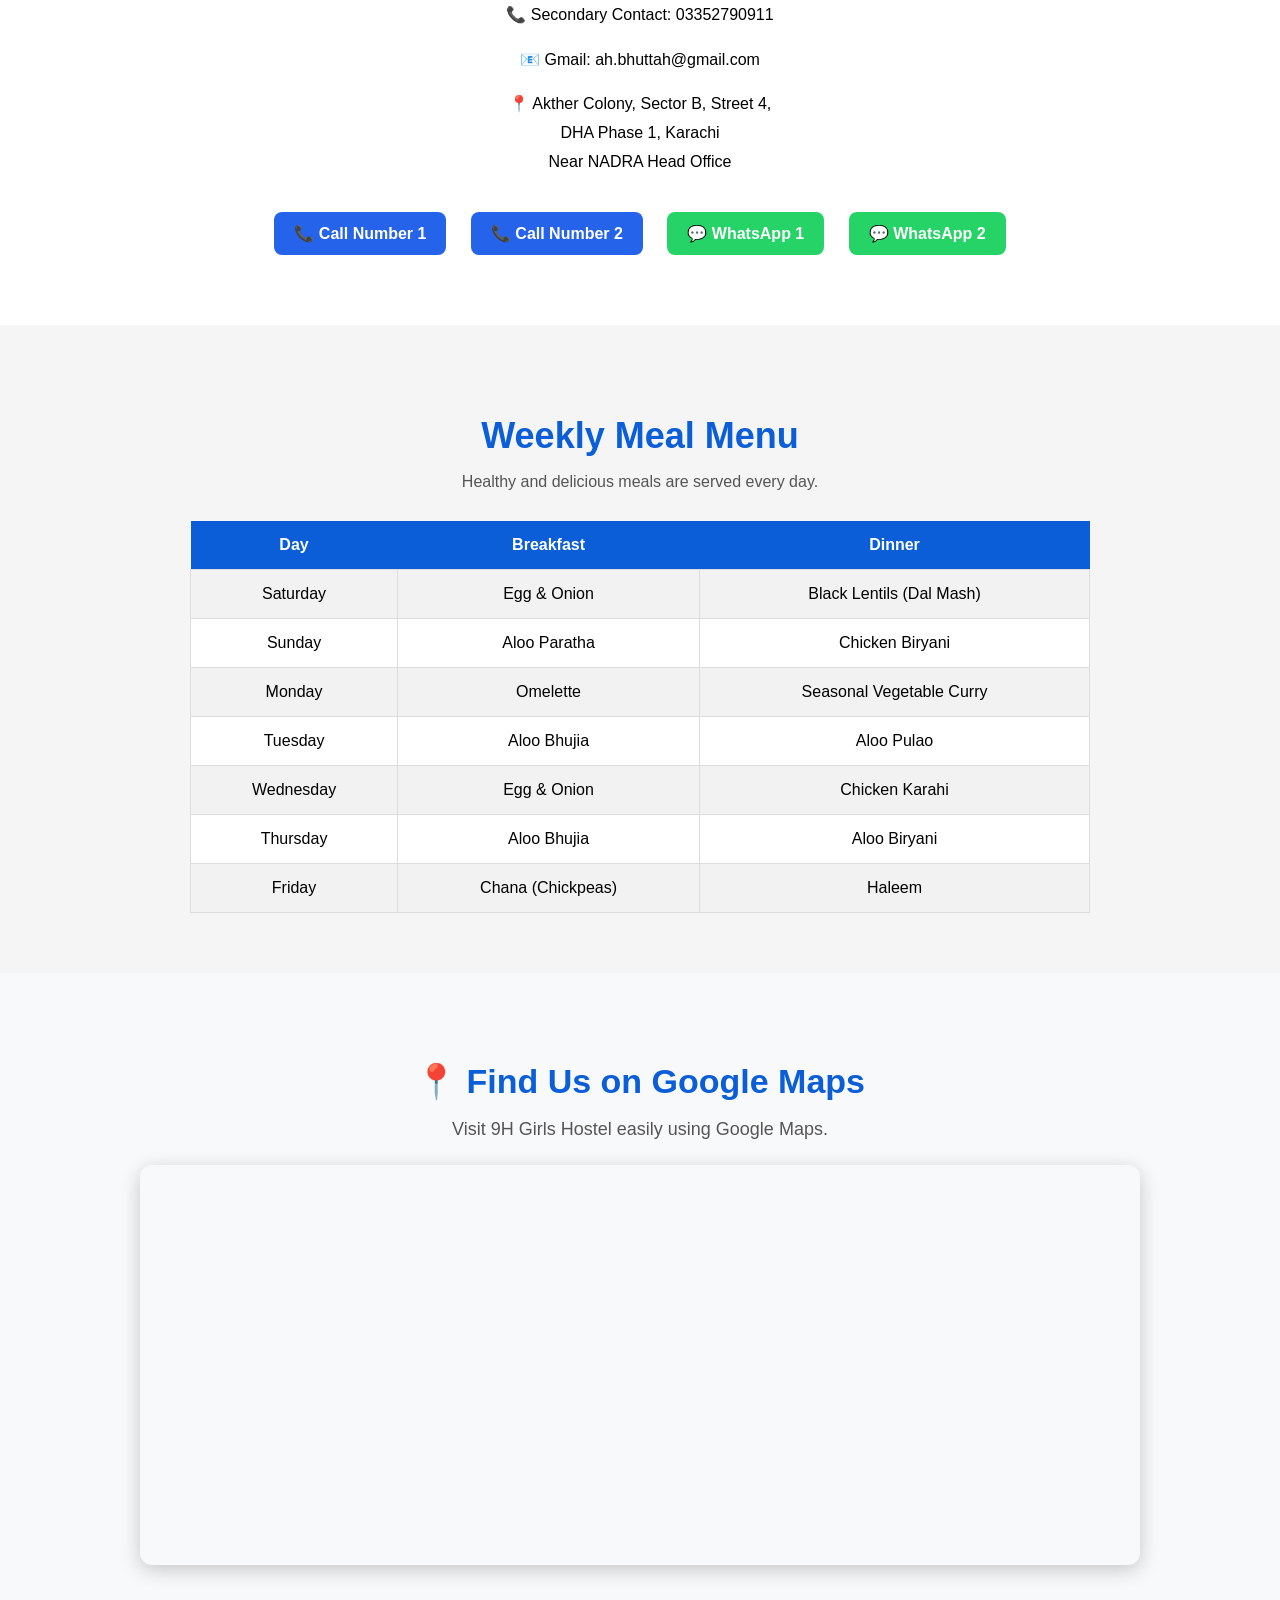
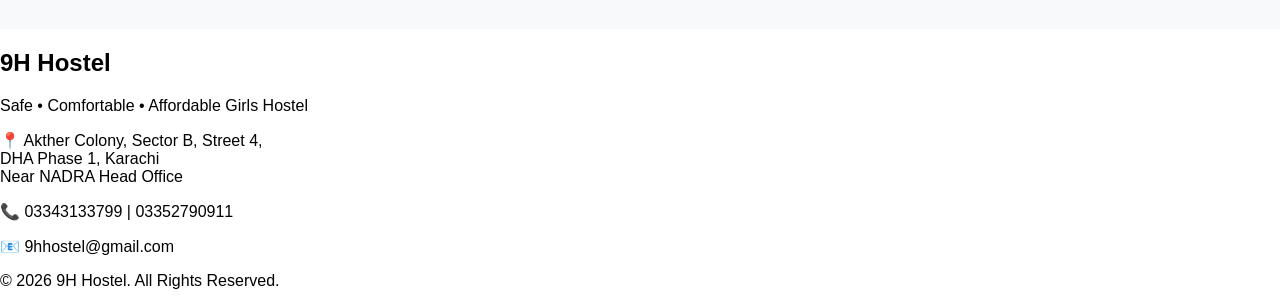
==== commit c116be7b: "Update index.html" ====
--- a/index.html
+++ b/index.html
@@ -104,7 +104,7 @@
 <!-- ROOMS SECTION END -->   
 <!-- CONTACT SECTION START -->
 
-<section id="contact" class="contact">
+<section id="contact" class="contact" data-aos="fade-up">
 
   <h2>Contact Us</h2>
 
@@ -151,7 +151,7 @@
 <!-- CONTACT SECTION END -->
 <!-- WEEKLY MEAL MENU SECTION START -->
 
-<section id="menu" class="menu">
+<section id="menu" class="menu" data-aos="fade-up">
 
   <h2>Weekly Meal Menu</h2>
   <p>Healthy and delicious meals are served every day.</p>
@@ -216,8 +216,7 @@
 <!-- WEEKLY MEAL MENU SECTION END -->
  <!-- GOOGLE MAPS SECTION START -->
 
-<section id="location" class="location">
-
+<section id="location" class="location" data-aos="fade-up">
     <h2>📍 Find Us on Google Maps</h2>
 
     <p>Visit 9H Girls Hostel easily using Google Maps.</p>
@@ -235,8 +234,8 @@
 
 <!-- GOOGLE MAPS SECTION END -->
 <!-- FOOTER SECTION START -->
-
-<footer class="footer">
+<footer class="footer" data-aos="fade-up">
+
 
   <h2>9H Hostel</h2>
 
